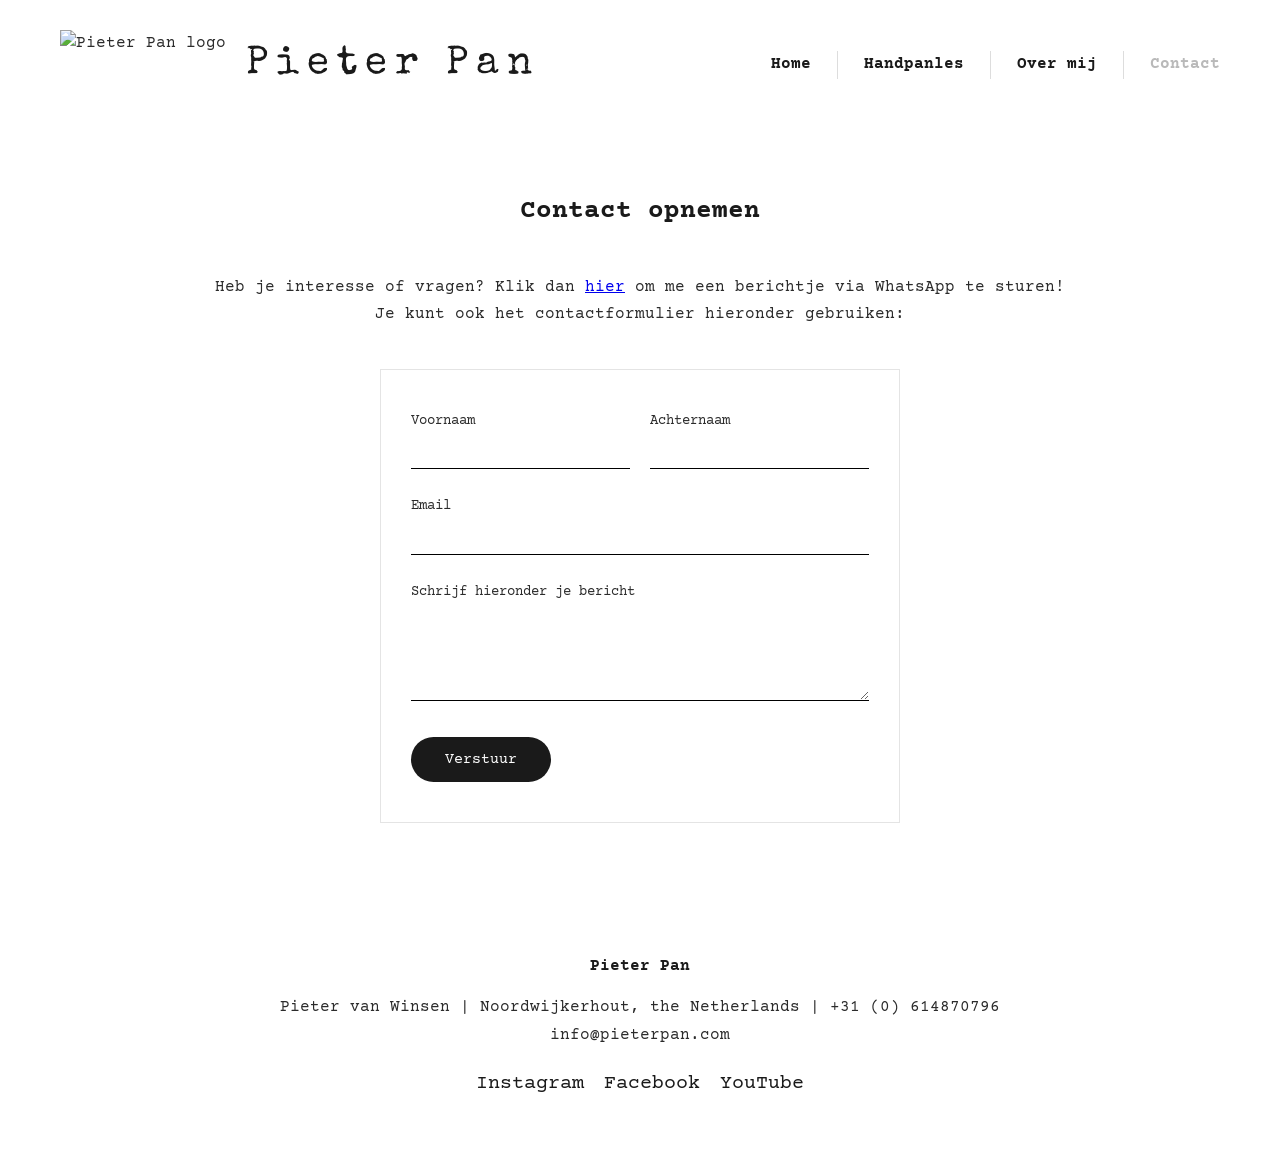
==== contact.html @ 64e618df "Create contact.html" ====
<!DOCTYPE html>
<html lang="nl">
<head>
  <meta charset="UTF-8">
  <meta name="viewport" content="width=device-width, initial-scale=1.0">
  <title>Contact | Pieter Pan</title>
  <link href="https://fonts.googleapis.com/css2?family=Courier+Prime:wght@400;700&family=Special+Elite&display=swap" rel="stylesheet">
  <link rel="stylesheet" href="style.css">
</head>
<body>
  <header class="site-header">
    <div class="brand">
      <img src="assets/logo.png" alt="Pieter Pan logo">
      <span class="wordmark">Pieter Pan</span>
    </div>
    <nav class="main-nav">
      <a href="index.html">Home</a>
      <a href="handpanles.html">Handpanles</a>
      <a href="over-mij.html">Over mij</a>
      <a href="contact.html" class="active">Contact</a>
    </nav>
  </header>

  <main>
    <h1 class="page-title">Contact opnemen</h1>

    <div class="contact-intro">
      <p>Heb je interesse of vragen? Klik dan <a href="https://wa.me/31614870796">hier</a> om me een berichtje via WhatsApp te sturen!</p>
      <p>Je kunt ook het contactformulier hieronder gebruiken:</p>
    </div>

    <form class="contact-form" action="https://formspree.io/f/YOUR_FORM_ID" method="POST">
      <div class="form-row">
        <div class="field">
          <label for="voornaam">Voornaam</label>
          <input type="text" id="voornaam" name="voornaam">
        </div>
        <div class="field">
          <label for="achternaam">Achternaam</label>
          <input type="text" id="achternaam" name="achternaam">
        </div>
      </div>
      <div class="field">
        <label for="email">Email</label>
        <input type="email" id="email" name="email">
      </div>
      <div class="field">
        <label for="bericht">Schrijf hieronder je bericht</label>
        <textarea id="bericht" name="bericht"></textarea>
      </div>
      <button type="submit" class="btn-send">Verstuur</button>
    </form>
  </main>

  <footer class="site-footer">
    <div class="footer-name">Pieter Pan</div>
    <div>Pieter van Winsen | Noordwijkerhout, the Netherlands | +31 (0) 614870796</div>
    <div>info@pieterpan.com</div>
    <div class="socials">
      <a href="#" aria-label="Instagram">Instagram</a>
      <a href="#" aria-label="Facebook">Facebook</a>
      <a href="#" aria-label="YouTube">YouTube</a>
    </div>
  </footer>
</body>
</html>
---- style.css ----
:root {
  --black: #1a1a1a;
  --text: #2b2b2b;
  --bg: #ffffff;
  --nav-inactive: #b9b9b9;
  --mono: "Courier Prime", "Courier New", monospace;
  --display: "Special Elite", "Courier Prime", serif;
}

* { margin: 0; padding: 0; box-sizing: border-box; }

body {
  font-family: var(--mono);
  color: var(--text);
  background: var(--bg);
  line-height: 1.7;
  font-size: 16px;
}

.site-header {
  display: flex;
  align-items: center;
  justify-content: space-between;
  padding: 30px 60px;
  flex-wrap: wrap;
  gap: 20px;
}
.brand { display: flex; align-items: center; gap: 20px; }
.brand img { height: 70px; width: auto; }
.brand .wordmark {
  font-family: var(--display);
  font-size: 40px;
  letter-spacing: 8px;
  color: var(--black);
}
.main-nav { display: flex; gap: 26px; }
.main-nav a {
  font-family: var(--mono);
  font-weight: 700;
  text-decoration: none;
  color: var(--black);
  border-right: 1px solid #ddd;
  padding-right: 26px;
}
.main-nav a:last-child { border-right: none; padding-right: 0; }
.main-nav a.active { color: var(--nav-inactive); }

main { max-width: 1140px; margin: 0 auto; padding: 40px 20px 80px; }
.page-title {
  text-align: center;
  font-weight: 700;
  font-size: 26px;
  margin: 20px 0 40px;
  color: var(--black);
}
.intro { text-align: center; max-width: 900px; margin: 0 auto 50px; }
.section-text p { margin-bottom: 20px; }

.gallery {
  display: grid;
  grid-template-columns: repeat(auto-fit, minmax(280px, 1fr));
  gap: 10px;
  margin-top: 40px;
}
.gallery img { width: 100%; height: 460px; object-fit: cover; display: block; }

.pricing { max-width: 760px; margin: 0 auto 50px; }
.price-group { margin-bottom: 30px; }
.price-row {
  display: flex;
  justify-content: space-between;
  font-weight: 700;
  padding: 6px 0;
}

.videos {
  display: grid;
  grid-template-columns: repeat(auto-fit, minmax(240px, 1fr));
  gap: 6px;
  margin-top: 40px;
}
.videos video { width: 100%; height: 340px; object-fit: cover; display: block; }

.contact-intro { text-align: center; margin-bottom: 40px; }
.contact-form {
  max-width: 520px;
  margin: 0 auto;
  border: 1px solid #e4e4e4;
  padding: 40px 30px;
}
.form-row { display: flex; gap: 20px; }
.field { flex: 1; margin-bottom: 26px; }
.field label { display: block; font-size: 14px; margin-bottom: 6px; }
.field input,
.field textarea {
  width: 100%;
  border: none;
  border-bottom: 1px solid #000;
  padding: 6px 0;
  font-family: var(--mono);
  font-size: 15px;
  background: transparent;
}
.field textarea { resize: vertical; min-height: 90px; }
.field input:focus, .field textarea:focus { outline: none; border-bottom-color: #555; }
.btn-send {
  background: var(--black);
  color: #fff;
  border: none;
  border-radius: 30px;
  padding: 14px 34px;
  font-family: var(--mono);
  font-size: 15px;
  cursor: pointer;
}

.site-footer { text-align: center; padding: 50px 20px; }
.site-footer .footer-name { font-weight: 700; margin-bottom: 14px; color: var(--black); }
.site-footer .socials { display: flex; justify-content: center; gap: 20px; margin-top: 18px; }
.site-footer .socials a { color: var(--black); font-size: 20px; text-decoration: none; }

@media (max-width: 600px) {
  .site-header { padding: 20px; justify-content: center; text-align: center; }
  .brand .wordmark { font-size: 30px; letter-spacing: 4px; }
  .form-row { flex-direction: column; gap: 0; }
}
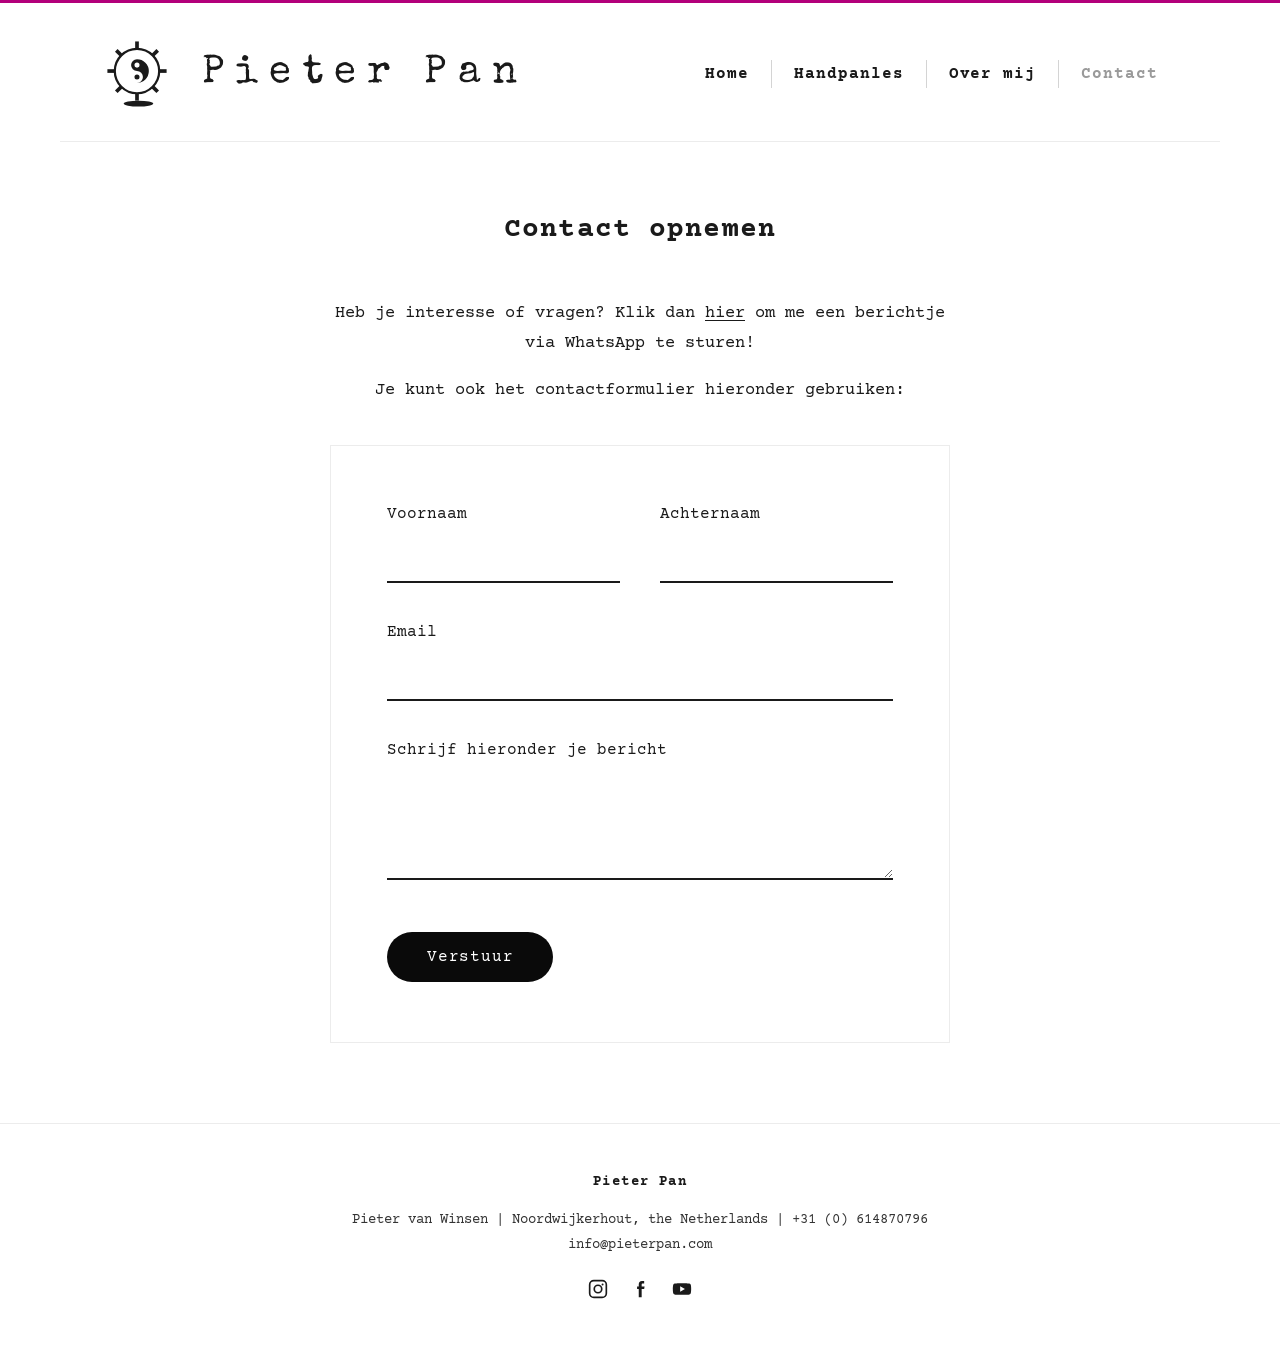
==== commit 6e9e161d: "Add files via upload" ====
--- a/contact.html
+++ b/contact.html
@@ -1,66 +1,83 @@
 <!DOCTYPE html>
 <html lang="nl">
 <head>
-  <meta charset="UTF-8">
-  <meta name="viewport" content="width=device-width, initial-scale=1.0">
-  <title>Contact | Pieter Pan</title>
-  <link href="https://fonts.googleapis.com/css2?family=Courier+Prime:wght@400;700&family=Special+Elite&display=swap" rel="stylesheet">
-  <link rel="stylesheet" href="style.css">
+<meta charset="utf-8">
+<meta name="viewport" content="width=device-width, initial-scale=1">
+<title>Pieter Pan — Contact</title>
+<link rel="stylesheet" href="style.css">
 </head>
 <body>
-  <header class="site-header">
-    <div class="brand">
-      <img src="assets/logo.png" alt="Pieter Pan logo">
-      <span class="wordmark">Pieter Pan</span>
-    </div>
-    <nav class="main-nav">
-      <a href="index.html">Home</a>
-      <a href="handpanles.html">Handpanles</a>
-      <a href="over-mij.html">Over mij</a>
-      <a href="contact.html" class="active">Contact</a>
-    </nav>
-  </header>
 
-  <main>
+<header class="site-header">
+  <a class="brand" href="index.html">
+    <svg viewBox="0 0 100 100" aria-hidden="true">
+      <g fill="none" stroke="#1a1a1a" stroke-width="3">
+        <circle cx="50" cy="46" r="30"/>
+        <g stroke-width="5">
+          <line x1="50" y1="6" x2="50" y2="16"/><line x1="50" y1="76" x2="50" y2="86"/>
+          <line x1="10" y1="46" x2="20" y2="46"/><line x1="80" y1="46" x2="90" y2="46"/>
+          <line x1="22" y1="18" x2="29" y2="25"/><line x1="71" y1="67" x2="78" y2="74"/>
+          <line x1="78" y1="18" x2="71" y2="25"/><line x1="29" y1="67" x2="22" y2="74"/>
+        </g>
+      </g>
+      <path d="M50 30 a16 16 0 0 1 0 32 a8 8 0 0 0 0 -16 a8 8 0 0 1 0 -16" fill="#1a1a1a"/>
+      <circle cx="50" cy="38" r="3.4" fill="#fff"/><circle cx="50" cy="54" r="3.4" fill="#1a1a1a"/>
+      <ellipse cx="52" cy="90" rx="20" ry="4" fill="#1a1a1a"/>
+    </svg>
+    <span class="wordmark">Pieter&nbsp;Pan</span>
+  </a>
+  <nav class="main">
+    <a href="index.html">Home</a>
+    <a href="handpanles.html">Handpanles</a>
+    <a href="over-mij.html">Over mij</a>
+    <a href="contact.html" class="active">Contact</a>
+  </nav>
+</header>
+
+<main>
+  <div class="wrap">
     <h1 class="page-title">Contact opnemen</h1>
 
-    <div class="contact-intro">
-      <p>Heb je interesse of vragen? Klik dan <a href="https://wa.me/31614870796">hier</a> om me een berichtje via WhatsApp te sturen!</p>
+    <div class="lead">
+      <p>Heb je interesse of vragen? Klik dan <a class="inline-link" href="https://wa.me/31614870796">hier</a>
+      om me een berichtje via WhatsApp te sturen!</p>
       <p>Je kunt ook het contactformulier hieronder gebruiken:</p>
     </div>
 
-    <form class="contact-form" action="https://formspree.io/f/YOUR_FORM_ID" method="POST">
-      <div class="form-row">
+    <form class="form-card" onsubmit="event.preventDefault(); this.querySelector('.btn-send').textContent='Verzonden!';">
+      <div class="field-row">
         <div class="field">
-          <label for="voornaam">Voornaam</label>
-          <input type="text" id="voornaam" name="voornaam">
+          <label for="fn">Voornaam</label>
+          <input type="text" id="fn" name="voornaam">
         </div>
         <div class="field">
-          <label for="achternaam">Achternaam</label>
-          <input type="text" id="achternaam" name="achternaam">
+          <label for="ln">Achternaam</label>
+          <input type="text" id="ln" name="achternaam">
         </div>
       </div>
       <div class="field">
-        <label for="email">Email</label>
-        <input type="email" id="email" name="email">
+        <label for="em">Email</label>
+        <input type="email" id="em" name="email">
       </div>
       <div class="field">
-        <label for="bericht">Schrijf hieronder je bericht</label>
-        <textarea id="bericht" name="bericht"></textarea>
+        <label for="msg">Schrijf hieronder je bericht</label>
+        <textarea id="msg" name="bericht" rows="4"></textarea>
       </div>
       <button type="submit" class="btn-send">Verstuur</button>
     </form>
-  </main>
+  </div>
+</main>
 
-  <footer class="site-footer">
-    <div class="footer-name">Pieter Pan</div>
-    <div>Pieter van Winsen | Noordwijkerhout, the Netherlands | +31 (0) 614870796</div>
-    <div>info@pieterpan.com</div>
-    <div class="socials">
-      <a href="#" aria-label="Instagram">Instagram</a>
-      <a href="#" aria-label="Facebook">Facebook</a>
-      <a href="#" aria-label="YouTube">YouTube</a>
-    </div>
-  </footer>
+<footer class="site-footer">
+  <div class="fname">Pieter Pan</div>
+  <div class="contact-line">Pieter van Winsen&nbsp;|&nbsp;Noordwijkerhout, the Netherlands&nbsp;|&nbsp;+31 (0) 614870796</div>
+  <div class="contact-line">info@pieterpan.com</div>
+  <div class="socials">
+    <a href="#" aria-label="Instagram"><svg viewBox="0 0 24 24" fill="none" stroke="currentColor" stroke-width="2"><rect x="2" y="2" width="20" height="20" rx="5"/><circle cx="12" cy="12" r="4.5"/><circle cx="17.5" cy="6.5" r="1.2" fill="currentColor" stroke="none"/></svg></a>
+    <a href="#" aria-label="Facebook"><svg viewBox="0 0 24 24" fill="currentColor"><path d="M14 9V7c0-1 .3-1.5 1.6-1.5H17V2.5h-2.6C11.7 2.5 10.5 4 10.5 6.6V9H8.5v3h2V22h3.5v-10H17l.5-3H14z"/></svg></a>
+    <a href="#" aria-label="YouTube"><svg viewBox="0 0 24 24" fill="currentColor"><path d="M23 12s0-3.2-.4-4.7a2.5 2.5 0 0 0-1.8-1.8C19.3 5 12 5 12 5s-7.3 0-8.8.5A2.5 2.5 0 0 0 1.4 7.3C1 8.8 1 12 1 12s0 3.2.4 4.7a2.5 2.5 0 0 0 1.8 1.8C4.7 19 12 19 12 19s7.3 0 8.8-.5a2.5 2.5 0 0 0 1.8-1.8C23 15.2 23 12 23 12zM9.8 15.3V8.7l5.7 3.3-5.7 3.3z"/></svg></a>
+  </div>
+</footer>
+
 </body>
 </html>
--- a/style.css
+++ b/style.css
@@ -1,126 +1,239 @@
+/* Pieter Pan — typewriter aesthetic */
+@import url('https://fonts.googleapis.com/css2?family=Courier+Prime:ital,wght@0,400;0,700;1,400&family=Special+Elite&display=swap');
+
 :root {
-  --black: #1a1a1a;
-  --text: #2b2b2b;
-  --bg: #ffffff;
-  --nav-inactive: #b9b9b9;
-  --mono: "Courier Prime", "Courier New", monospace;
-  --display: "Special Elite", "Courier Prime", serif;
-}
-
-* { margin: 0; padding: 0; box-sizing: border-box; }
+  --ink: #1a1a1a;
+  --muted: #9a9a9a;
+  --line: #ececec;
+  --accent: #b3007a; /* thin magenta top rule seen in screenshots */
+  --maxw: 1160px;
+}
+
+* { box-sizing: border-box; }
+
+html { scroll-behavior: smooth; }
 
 body {
-  font-family: var(--mono);
-  color: var(--text);
-  background: var(--bg);
-  line-height: 1.7;
-  font-size: 16px;
-}
-
+  margin: 0;
+  background: #fff;
+  color: var(--ink);
+  font-family: 'Courier Prime', 'Courier New', monospace;
+  font-size: 17px;
+  line-height: 1.75;
+  -webkit-font-smoothing: antialiased;
+}
+
+/* top accent rule */
+body::before {
+  content: "";
+  display: block;
+  height: 3px;
+  background: var(--accent);
+  width: 100%;
+}
+
+a { color: inherit; }
+
+.wrap { max-width: var(--maxw); margin: 0 auto; padding: 0 40px; }
+
+/* ── Header ─────────────────────────────── */
 .site-header {
+  max-width: var(--maxw);
+  margin: 0 auto;
+  padding: 34px 40px 30px;
   display: flex;
   align-items: center;
   justify-content: space-between;
-  padding: 30px 60px;
-  flex-wrap: wrap;
-  gap: 20px;
-}
-.brand { display: flex; align-items: center; gap: 20px; }
-.brand img { height: 70px; width: auto; }
+  border-bottom: 1px solid var(--line);
+}
+
+.brand { display: flex; align-items: center; gap: 22px; text-decoration: none; }
+
+.brand svg { width: 74px; height: 74px; flex: none; }
+
 .brand .wordmark {
-  font-family: var(--display);
+  font-family: 'Special Elite', 'Courier Prime', monospace;
   font-size: 40px;
-  letter-spacing: 8px;
-  color: var(--black);
-}
-.main-nav { display: flex; gap: 26px; }
-.main-nav a {
-  font-family: var(--mono);
+  letter-spacing: 0.28em;
+  color: var(--ink);
+  padding-left: 6px;
+}
+
+nav.main {
+  display: flex;
+  align-items: center;
+  gap: 0;
+  font-size: 16px;
   font-weight: 700;
+  letter-spacing: 0.06em;
+}
+
+nav.main a {
   text-decoration: none;
-  color: var(--black);
-  border-right: 1px solid #ddd;
-  padding-right: 26px;
-}
-.main-nav a:last-child { border-right: none; padding-right: 0; }
-.main-nav a.active { color: var(--nav-inactive); }
-
-main { max-width: 1140px; margin: 0 auto; padding: 40px 20px 80px; }
-.page-title {
-  text-align: center;
+  padding: 0 22px;
+  color: var(--ink);
+  transition: color .15s;
+}
+nav.main a + a { border-left: 1px solid #d4d4d4; }
+nav.main a:hover { color: var(--accent); }
+nav.main a.active { color: var(--muted); pointer-events: none; }
+
+/* ── Main ───────────────────────────────── */
+main { padding: 64px 0 80px; }
+
+h1.page-title {
+  text-align: center;
+  font-size: 28px;
   font-weight: 700;
-  font-size: 26px;
-  margin: 20px 0 40px;
-  color: var(--black);
-}
-.intro { text-align: center; max-width: 900px; margin: 0 auto 50px; }
-.section-text p { margin-bottom: 20px; }
-
+  letter-spacing: 0.04em;
+  margin: 0 0 44px;
+}
+
+.lead {
+  max-width: 640px;
+  margin: 0 auto 40px;
+  text-align: center;
+}
+
+.prose { max-width: 900px; margin: 0 auto; text-align: justify; }
+.prose p { margin: 0 0 26px; }
+
+/* ── Gallery ───────────────────────────── */
 .gallery {
   display: grid;
-  grid-template-columns: repeat(auto-fit, minmax(280px, 1fr));
-  gap: 10px;
-  margin-top: 40px;
-}
-.gallery img { width: 100%; height: 460px; object-fit: cover; display: block; }
-
-.pricing { max-width: 760px; margin: 0 auto 50px; }
+  grid-template-columns: repeat(3, 1fr);
+  gap: 26px;
+  max-width: 1080px;
+  margin: 48px auto 0;
+}
+
+.photo {
+  position: relative;
+  aspect-ratio: 4 / 3;
+  background: #e7e2da url('data:image/svg+xml;utf8,<svg xmlns="http://www.w3.org/2000/svg" width="40" height="40"><rect width="40" height="40" fill="%23e7e2da"/><path d="M0 40 L40 0 M-10 20 L20 -10 M20 50 L50 20" stroke="%23d8d2c8" stroke-width="6"/></svg>');
+  background-size: 56px;
+  border-radius: 2px;
+  overflow: hidden;
+  display: flex;
+  align-items: center;
+  justify-content: center;
+}
+.photo img { width: 100%; height: 100%; object-fit: cover; display: block; }
+.photo .ph-label {
+  font-size: 12px;
+  color: #8a8378;
+  letter-spacing: 0.05em;
+  text-align: center;
+  padding: 0 10px;
+}
+.photo.video::after {
+  content: "";
+  position: absolute;
+  inset: 0;
+  margin: auto;
+  width: 66px; height: 66px;
+  border-radius: 50%;
+  background: rgba(255,255,255,.85);
+  box-shadow: 0 2px 12px rgba(0,0,0,.25);
+}
+.photo.video::before {
+  content: "";
+  position: absolute;
+  inset: 0;
+  margin: auto;
+  z-index: 2;
+  width: 0; height: 0;
+  border-left: 20px solid #1a1a1a;
+  border-top: 12px solid transparent;
+  border-bottom: 12px solid transparent;
+  transform: translateX(4px);
+}
+
+/* ── Pricing ───────────────────────────── */
+.pricing {
+  max-width: 760px;
+  margin: 0 auto 56px;
+}
 .price-group { margin-bottom: 30px; }
 .price-row {
   display: flex;
   justify-content: space-between;
+  gap: 24px;
   font-weight: 700;
-  padding: 6px 0;
-}
-
-.videos {
-  display: grid;
-  grid-template-columns: repeat(auto-fit, minmax(240px, 1fr));
-  gap: 6px;
-  margin-top: 40px;
-}
-.videos video { width: 100%; height: 340px; object-fit: cover; display: block; }
-
-.contact-intro { text-align: center; margin-bottom: 40px; }
-.contact-form {
-  max-width: 520px;
+  padding: 4px 0;
+}
+
+/* ── Contact form ──────────────────────── */
+.form-card {
+  max-width: 620px;
   margin: 0 auto;
-  border: 1px solid #e4e4e4;
-  padding: 40px 30px;
-}
-.form-row { display: flex; gap: 20px; }
-.field { flex: 1; margin-bottom: 26px; }
-.field label { display: block; font-size: 14px; margin-bottom: 6px; }
+  border: 1px solid var(--line);
+  padding: 54px 56px 60px;
+}
+.field-row { display: flex; gap: 40px; }
+.field { flex: 1; margin-bottom: 34px; }
+.field label {
+  display: block;
+  font-size: 16px;
+  margin-bottom: 26px;
+}
 .field input,
 .field textarea {
   width: 100%;
   border: none;
-  border-bottom: 1px solid #000;
-  padding: 6px 0;
-  font-family: var(--mono);
-  font-size: 15px;
+  border-bottom: 2px solid var(--ink);
   background: transparent;
+  font-family: inherit;
+  font-size: 16px;
+  padding: 4px 0;
+  color: var(--ink);
 }
 .field textarea { resize: vertical; min-height: 90px; }
-.field input:focus, .field textarea:focus { outline: none; border-bottom-color: #555; }
+.field input:focus,
+.field textarea:focus { outline: none; border-color: var(--accent); }
+
 .btn-send {
-  background: var(--black);
+  display: inline-block;
+  background: #0a0a0a;
   color: #fff;
   border: none;
+  font-family: inherit;
+  font-size: 16px;
+  letter-spacing: 0.05em;
+  padding: 16px 40px;
   border-radius: 30px;
-  padding: 14px 34px;
-  font-family: var(--mono);
-  font-size: 15px;
   cursor: pointer;
-}
-
-.site-footer { text-align: center; padding: 50px 20px; }
-.site-footer .footer-name { font-weight: 700; margin-bottom: 14px; color: var(--black); }
-.site-footer .socials { display: flex; justify-content: center; gap: 20px; margin-top: 18px; }
-.site-footer .socials a { color: var(--black); font-size: 20px; text-decoration: none; }
-
-@media (max-width: 600px) {
-  .site-header { padding: 20px; justify-content: center; text-align: center; }
-  .brand .wordmark { font-size: 30px; letter-spacing: 4px; }
-  .form-row { flex-direction: column; gap: 0; }
-}
+  margin-top: 6px;
+}
+.btn-send:hover { background: var(--accent); }
+
+.inline-link { color: var(--ink); text-decoration: underline; text-underline-offset: 3px; }
+.inline-link:hover { color: var(--accent); }
+
+/* ── Footer ────────────────────────────── */
+.site-footer {
+  border-top: 1px solid var(--line);
+  text-align: center;
+  padding: 46px 40px 60px;
+  font-size: 14px;
+}
+.site-footer .fname { font-weight: 700; letter-spacing: 0.1em; margin-bottom: 14px; }
+.site-footer .contact-line { color: #333; }
+.site-footer .socials {
+  display: flex;
+  justify-content: center;
+  gap: 22px;
+  margin-top: 22px;
+}
+.site-footer .socials a { color: #1a1a1a; }
+.site-footer .socials svg { width: 20px; height: 20px; display: block; }
+
+/* ── Responsive ────────────────────────── */
+@media (max-width: 860px) {
+  .site-header { flex-direction: column; gap: 22px; }
+  .brand .wordmark { font-size: 30px; }
+  .gallery { grid-template-columns: 1fr; }
+  .field-row { flex-direction: column; gap: 0; }
+  .form-card { padding: 34px 26px 40px; }
+  .prose { text-align: left; }
+}
